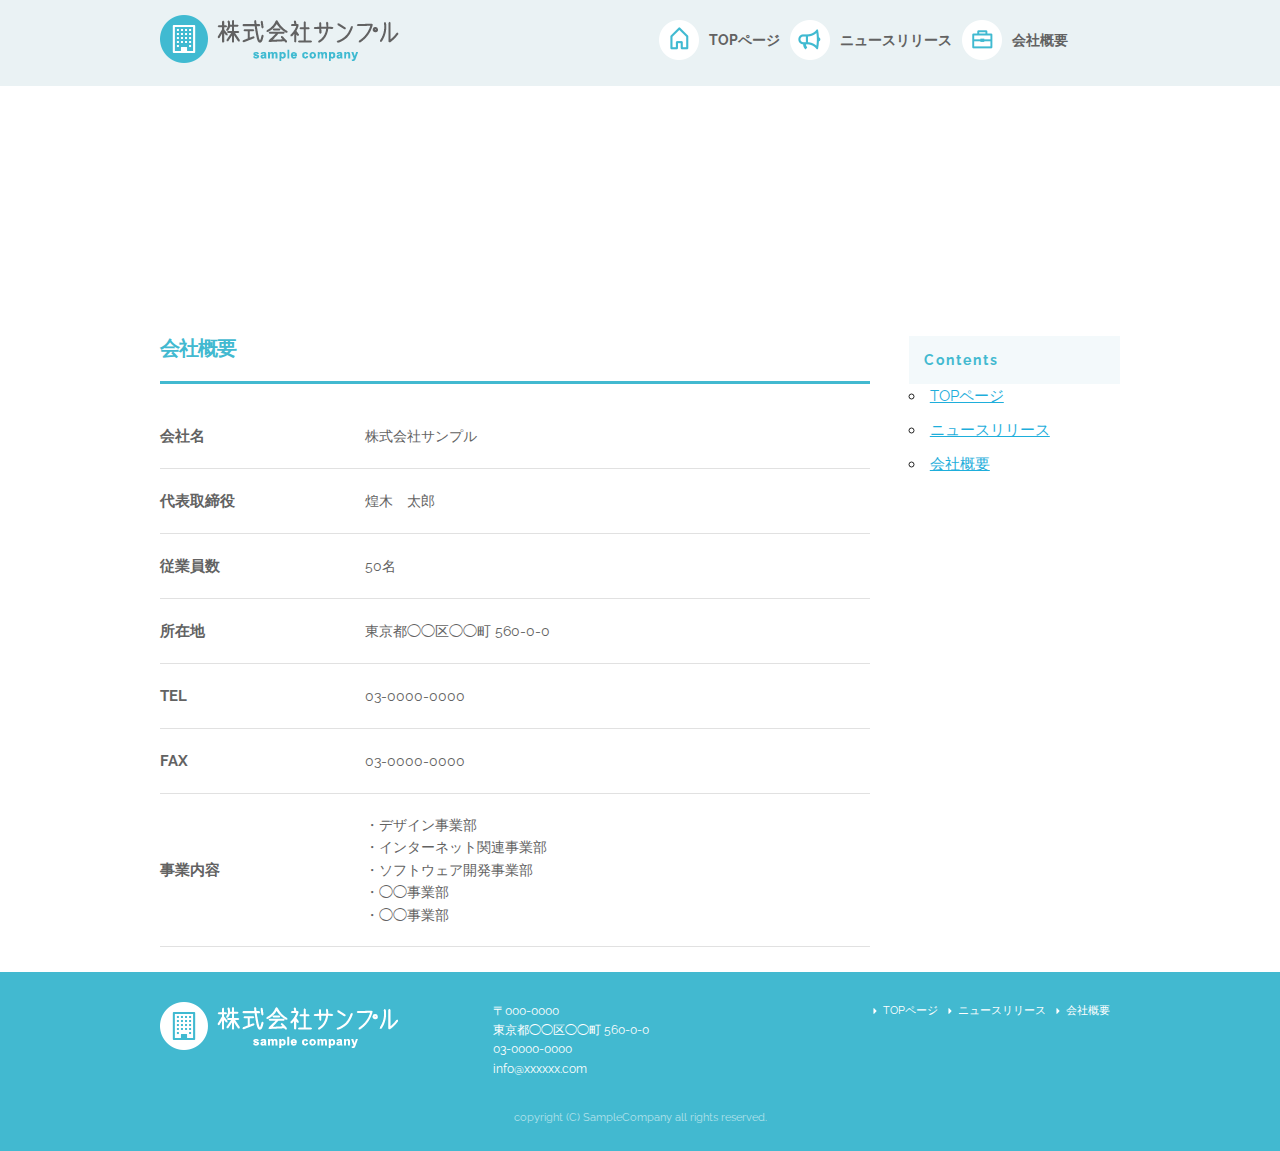
==== company.html @ db597972 "Corporate-site" ====
<!DOCTYPE html>
<html lang="ja">
    <head>

  <!-- Basic Page Needs
  –––––––––––––––––––––––––––––––––––––––––––––––––– -->
  <meta charset="utf-8">
  <title>株式会社サンプル</title>
  <meta name="description" content="">
  <meta name="author" content="">

  <!-- Mobile Specific Metas
  –––––––––––––––––––––––––––––––––––––––––––––––––– -->
  <meta name="viewport" content="width=device-width, initial-scale=1">

  <!-- FONT
  –––––––––––––––––––––––––––––––––––––––––––––––––– -->
  <link href="//fonts.googleapis.com/css?family=Raleway:400,300,600" rel="stylesheet" type="text/css">

  <!-- CSS
  –––––––––––––––––––––––––––––––––––––––––––––––––– -->
  <link rel="stylesheet" href="css/normalize.css">
  <link rel="stylesheet" href="css/skeleton.css">
  <link rel="stylesheet" href="css/sample.css">

  <!-- Favicon
  –––––––––––––––––––––––––––––––––––––––––––––––––– -->
  <link rel="icon" type="image/png" href="images/favicon.png">

</head>

<header>
  <div id="header_in" class="container">
    <div class="row">
      <div class="six columns logo">

        <h1><a href="index.html"><img class="u-max-full-width" src="images/top/logo.png" alt="株式会社サンプル" srcset="images/top/logo@2x.png 2x" /></a></h1>

      </div>
      <div class="six columns navi">

        <div class="sp_navi">
          <img id="sp_navi_btn" class="u-max-full-width" src="images/top/sp_navi.png" alt="sp_navi" srcset="images/top/sp_navi@2x.png 2x" />

          <ul class="sp_navi_li">
            <li><a href="index.html">TOPページ</a></li>
            <li><a href="news.html">ニュースリリース</a></li>
            <li><a href="company.html">会社概要</a></li>
          </ul>
        </div>
        <!-- sp_navi -->

        <div class="pc_navi">

          <ul class="pc_navi_li">
            <li class="navi_toppage"><a href="index.html">TOPページ</a></li>
            <li class="navi_news"><a href="news.html">ニュースリリース</a></li>
            <li class="navi_company"><a href="company.html">会社概要</a></li>
          </ul>

        </div>
        <!-- pc_navi -->

      </div>
    </div>
    <!-- row -->
  </div>
  <!-- header_in -->
</header>

<body>
    <div id="sub_cover">
      <div class="conteiner">
        <div class="row">

          <div class="twelve columns">
            <h2>COMPANY INFO</h2>
          </div>

        </div>
      </div>
    </div>
    
    
    <div id="contents">
      <div class="container">
        <div class="row">

          <div id="main" class="nine columns">
            <h2 class="company_title">会社概要</h2>

            <table class="u-full-width">
              <tbody><tr>
                <th>会社名</th>
                <td>株式会社サンプル</td>
              </tr>
              <tr>
                <th>代表取締役</th>
                <td>煌木　太郎</td>
              </tr>
              <tr>
                <th>従業員数</th>
                <td>50名</td>
              </tr>
              <tr>
                <th>所在地</th>
                <td>東京都◯◯区◯◯町&nbsp;560-0-0</td>
              </tr>
              <tr>
                <th>TEL</th>
                <td>03-0000-0000</td>
              </tr>
              <tr>
                <th>FAX</th>
                <td>03-0000-0000</td>
              </tr>
              <tr>
                <th>事業内容</th>
                <td>
                  ・デザイン事業部<br>
                  ・インターネット関連事業部<br>
                  ・ソフトウェア開発事業部<br>
                  ・◯◯事業部<br>
                  ・◯◯事業部
                </td>
              </tr>
            </tbody></table>


          </div>

          <div id="sidebar" class="three columns">

            <div class="pc_sidemenu">
              <h3>Contents</h3>

              <ul>
                <li><a href="index.html">TOPページ</a></li>
                <li><a href="news.html">ニュースリリース</a></li>
                <li><a href="company.html">会社概要</a></li>
              </ul>
            </div>

            <div class="fb-page fb_iframe_widget" data-href="https://www.facebook.com/facebook" data-tabs="timeline" data-height="300" data-small-header="false" data-adapt-container-width="true" data-hide-cover="false" data-show-facepile="false" fb-xfbml-state="rendered" fb-iframe-plugin-query="adapt_container_width=true&amp;app_id=&amp;container_width=189&amp;height=300&amp;hide_cover=false&amp;href=https%3A%2F%2Fwww.facebook.com%2Ffacebook&amp;locale=ja_JP&amp;sdk=joey&amp;show_facepile=false&amp;small_header=false&amp;tabs=timeline"><span style="vertical-align: bottom; width: 189px; height: 300px;"><iframe name="f57d84d4598ed" width="1000px" height="300px" frameborder="0" allowtransparency="true" allowfullscreen="true" scrolling="no" title="fb:page Facebook Social Plugin" src="https://www.facebook.com/v2.6/plugins/page.php?adapt_container_width=true&amp;app_id=&amp;channel=http%3A%2F%2Fstaticxx.facebook.com%2Fconnect%2Fxd_arbiter%2Fr%2FlY4eZXm_YWu.js%3Fversion%3D42%23cb%3Df3b2650d9bfa548%26domain%3Ddemo.techacademy.jp%26origin%3Dhttp%253A%252F%252Fdemo.techacademy.jp%252Ff15e560014ba92%26relation%3Dparent.parent&amp;container_width=189&amp;height=300&amp;hide_cover=false&amp;href=https%3A%2F%2Fwww.facebook.com%2Ffacebook&amp;locale=ja_JP&amp;sdk=joey&amp;show_facepile=false&amp;small_header=false&amp;tabs=timeline" style="border: none; visibility: visible; width: 189px; height: 300px;" class=""></iframe></span></div>

          </div>

        </div>
      </div>
    </div>
    
    <footer>
  <div class="container">
    <div class="row">
      <div class="four columns sp">
        <img class="u-max-full-width" src="images/top/footer_logo.png" alt="株式会社サンプル" srcset="images/top/footer_logo@2x.png 2x" />
      </div>
      <!-- columns -->
      <div class="four columns foot_address sp">
        〒000-0000<br />
        東京都◯◯区◯◯町 560-0-0<br />
        03-0000-0000<br />
        info@xxxxxx.com
      </div>
      <!-- columns -->
      <div class="four columns">
        <ul class="foot_navi">
          <li><a href="">TOPページ</a></li>
          <li><a href="">ニュースリリース</a></li>
          <li><a href="">会社概要</a></li>
        </ul>
      </div>
      <!-- columns -->
    </div>
    <!-- row -->

    <div class="row">
      <div class="twelve columns sp">
        <p class="copy">copyright (C) SampleCompany all rights reserved.</p>
      </div>
      <!-- columns -->
    </div>
    <!-- row -->
  </div>
</footer>
<!-- //footer -->


<!-- End Document
  –––––––––––––––––––––––––––––––––––––––––––––––––– -->

<script type="text/javascript" src="//ajax.googleapis.com/ajax/libs/jquery/1.10.2/jquery.min.js"></script>

<script>
  $(function(){

    $(document).ready(function(){

      $("#sp_navi_btn").click(function () {
        $(this).next().slideToggle();
      });

    });

  });
</script>


</body>
</html>
    
    
    
    
    
</body>
---- css/skeleton.css ----
/*
* Skeleton V2.0.4
* Copyright 2014, Dave Gamache
* www.getskeleton.com
* Free to use under the MIT license.
* http://www.opensource.org/licenses/mit-license.php
* 12/29/2014
*/


/* Table of contents
––––––––––––––––––––––––––––––––––––––––––––––––––
- Grid
- Base Styles
- Typography
- Links
- Buttons
- Forms
- Lists
- Code
- Tables
- Spacing
- Utilities
- Clearing
- Media Queries
*/


/* Grid
–––––––––––––––––––––––––––––––––––––––––––––––––– */
.container {
  position: relative;
  width: 100%;
  max-width: 960px;
  margin: 0 auto;
  padding: 0 20px;
  box-sizing: border-box; }
.column,
.columns {
  width: 100%;
  float: left;
  box-sizing: border-box; }

/* For devices larger than 400px */
@media (min-width: 400px) {
  .container {
    width: 85%;
    padding: 0; }
}

/* For devices larger than 550px */
@media (min-width: 550px) {
  .container {
    width: 80%; }
  .column,
  .columns {
    margin-left: 4%; }
  .column:first-child,
  .columns:first-child {
    margin-left: 0; }

  .one.column,
  .one.columns                    { width: 4.66666666667%; }
  .two.columns                    { width: 13.3333333333%; }
  .three.columns                  { width: 22%;            }
  .four.columns                   { width: 30.6666666667%; }
  .five.columns                   { width: 39.3333333333%; }
  .six.columns                    { width: 48%;            }
  .seven.columns                  { width: 56.6666666667%; }
  .eight.columns                  { width: 65.3333333333%; }
  .nine.columns                   { width: 74.0%;          }
  .ten.columns                    { width: 82.6666666667%; }
  .eleven.columns                 { width: 91.3333333333%; }
  .twelve.columns                 { width: 100%; margin-left: 0; }

  .one-third.column               { width: 30.6666666667%; }
  .two-thirds.column              { width: 65.3333333333%; }

  .one-half.column                { width: 48%; }

  /* Offsets */
  .offset-by-one.column,
  .offset-by-one.columns          { margin-left: 8.66666666667%; }
  .offset-by-two.column,
  .offset-by-two.columns          { margin-left: 17.3333333333%; }
  .offset-by-three.column,
  .offset-by-three.columns        { margin-left: 26%;            }
  .offset-by-four.column,
  .offset-by-four.columns         { margin-left: 34.6666666667%; }
  .offset-by-five.column,
  .offset-by-five.columns         { margin-left: 43.3333333333%; }
  .offset-by-six.column,
  .offset-by-six.columns          { margin-left: 52%;            }
  .offset-by-seven.column,
  .offset-by-seven.columns        { margin-left: 60.6666666667%; }
  .offset-by-eight.column,
  .offset-by-eight.columns        { margin-left: 69.3333333333%; }
  .offset-by-nine.column,
  .offset-by-nine.columns         { margin-left: 78.0%;          }
  .offset-by-ten.column,
  .offset-by-ten.columns          { margin-left: 86.6666666667%; }
  .offset-by-eleven.column,
  .offset-by-eleven.columns       { margin-left: 95.3333333333%; }

  .offset-by-one-third.column,
  .offset-by-one-third.columns    { margin-left: 34.6666666667%; }
  .offset-by-two-thirds.column,
  .offset-by-two-thirds.columns   { margin-left: 69.3333333333%; }

  .offset-by-one-half.column,
  .offset-by-one-half.columns     { margin-left: 52%; }

}


/* Base Styles
–––––––––––––––––––––––––––––––––––––––––––––––––– */
/* NOTE
html is set to 62.5% so that all the REM measurements throughout Skeleton
are based on 10px sizing. So basically 1.5rem = 15px :) */
html {
  font-size: 62.5%; }
body {
  font-size: 1.5em; /* currently ems cause chrome bug misinterpreting rems on body element */
  line-height: 1.6;
  font-weight: 400;
  font-family: "Raleway", "HelveticaNeue", "Helvetica Neue", Helvetica, Arial, sans-serif;
  color: #222; }


/* Typography
–––––––––––––––––––––––––––––––––––––––––––––––––– */
h1, h2, h3, h4, h5, h6 {
  margin-top: 0;
  margin-bottom: 2rem;
  font-weight: 300; }
h1 { font-size: 4.0rem; line-height: 1.2;  letter-spacing: -.1rem;}
h2 { font-size: 3.6rem; line-height: 1.25; letter-spacing: -.1rem; }
h3 { font-size: 3.0rem; line-height: 1.3;  letter-spacing: -.1rem; }
h4 { font-size: 2.4rem; line-height: 1.35; letter-spacing: -.08rem; }
h5 { font-size: 1.8rem; line-height: 1.5;  letter-spacing: -.05rem; }
h6 { font-size: 1.5rem; line-height: 1.6;  letter-spacing: 0; }

/* Larger than phablet */
@media (min-width: 550px) {
  h1 { font-size: 5.0rem; }
  h2 { font-size: 4.2rem; }
  h3 { font-size: 3.6rem; }
  h4 { font-size: 3.0rem; }
  h5 { font-size: 2.4rem; }
  h6 { font-size: 1.5rem; }
}

p {
  margin-top: 0; }


/* Links
–––––––––––––––––––––––––––––––––––––––––––––––––– */
a {
  color: #1EAEDB; }
a:hover {
  color: #0FA0CE; }


/* Buttons
–––––––––––––––––––––––––––––––––––––––––––––––––– */
.button,
button,
input[type="submit"],
input[type="reset"],
input[type="button"] {
  display: inline-block;
  height: 38px;
  padding: 0 30px;
  color: #555;
  text-align: center;
  font-size: 11px;
  font-weight: 600;
  line-height: 38px;
  letter-spacing: .1rem;
  text-transform: uppercase;
  text-decoration: none;
  white-space: nowrap;
  background-color: transparent;
  border-radius: 4px;
  border: 1px solid #bbb;
  cursor: pointer;
  box-sizing: border-box; }
.button:hover,
button:hover,
input[type="submit"]:hover,
input[type="reset"]:hover,
input[type="button"]:hover,
.button:focus,
button:focus,
input[type="submit"]:focus,
input[type="reset"]:focus,
input[type="button"]:focus {
  color: #333;
  border-color: #888;
  outline: 0; }
.button.button-primary,
button.button-primary,
input[type="submit"].button-primary,
input[type="reset"].button-primary,
input[type="button"].button-primary {
  color: #FFF;
  background-color: #33C3F0;
  border-color: #33C3F0; }
.button.button-primary:hover,
button.button-primary:hover,
input[type="submit"].button-primary:hover,
input[type="reset"].button-primary:hover,
input[type="button"].button-primary:hover,
.button.button-primary:focus,
button.button-primary:focus,
input[type="submit"].button-primary:focus,
input[type="reset"].button-primary:focus,
input[type="button"].button-primary:focus {
  color: #FFF;
  background-color: #1EAEDB;
  border-color: #1EAEDB; }


/* Forms
–––––––––––––––––––––––––––––––––––––––––––––––––– */
input[type="email"],
input[type="number"],
input[type="search"],
input[type="text"],
input[type="tel"],
input[type="url"],
input[type="password"],
textarea,
select {
  height: 38px;
  padding: 6px 10px; /* The 6px vertically centers text on FF, ignored by Webkit */
  background-color: #fff;
  border: 1px solid #D1D1D1;
  border-radius: 4px;
  box-shadow: none;
  box-sizing: border-box; }
/* Removes awkward default styles on some inputs for iOS */
input[type="email"],
input[type="number"],
input[type="search"],
input[type="text"],
input[type="tel"],
input[type="url"],
input[type="password"],
textarea {
  -webkit-appearance: none;
     -moz-appearance: none;
          appearance: none; }
textarea {
  min-height: 65px;
  padding-top: 6px;
  padding-bottom: 6px; }
input[type="email"]:focus,
input[type="number"]:focus,
input[type="search"]:focus,
input[type="text"]:focus,
input[type="tel"]:focus,
input[type="url"]:focus,
input[type="password"]:focus,
textarea:focus,
select:focus {
  border: 1px solid #33C3F0;
  outline: 0; }
label,
legend {
  display: block;
  margin-bottom: .5rem;
  font-weight: 600; }
fieldset {
  padding: 0;
  border-width: 0; }
input[type="checkbox"],
input[type="radio"] {
  display: inline; }
label > .label-body {
  display: inline-block;
  margin-left: .5rem;
  font-weight: normal; }


/* Lists
–––––––––––––––––––––––––––––––––––––––––––––––––– */
ul {
  list-style: circle inside; }
ol {
  list-style: decimal inside; }
ol, ul {
  padding-left: 0;
  margin-top: 0; }
ul ul,
ul ol,
ol ol,
ol ul {
  margin: 1.5rem 0 1.5rem 3rem;
  font-size: 90%; }
li {
  margin-bottom: 1rem; }


/* Code
–––––––––––––––––––––––––––––––––––––––––––––––––– */
code {
  padding: .2rem .5rem;
  margin: 0 .2rem;
  font-size: 90%;
  white-space: nowrap;
  background: #F1F1F1;
  border: 1px solid #E1E1E1;
  border-radius: 4px; }
pre > code {
  display: block;
  padding: 1rem 1.5rem;
  white-space: pre; }


/* Tables
–––––––––––––––––––––––––––––––––––––––––––––––––– */
th,
td {
  padding: 12px 15px;
  text-align: left;
  border-bottom: 1px solid #E1E1E1; }
th:first-child,
td:first-child {
  padding-left: 0; }
th:last-child,
td:last-child {
  padding-right: 0; }


/* Spacing
–––––––––––––––––––––––––––––––––––––––––––––––––– */
button,
.button {
  margin-bottom: 1rem; }
input,
textarea,
select,
fieldset {
  margin-bottom: 1.5rem; }
pre,
blockquote,
dl,
figure,
table,
p,
ul,
ol,
form {
  margin-bottom: 2.5rem; }


/* Utilities
–––––––––––––––––––––––––––––––––––––––––––––––––– */
.u-full-width {
  width: 100%;
  box-sizing: border-box; }
.u-max-full-width {
  max-width: 100%;
  box-sizing: border-box; }
.u-pull-right {
  float: right; }
.u-pull-left {
  float: left; }


/* Misc
–––––––––––––––––––––––––––––––––––––––––––––––––– */
hr {
  margin-top: 3rem;
  margin-bottom: 3.5rem;
  border-width: 0;
  border-top: 1px solid #E1E1E1; }


/* Clearing
–––––––––––––––––––––––––––––––––––––––––––––––––– */

/* Self Clearing Goodness */
.container:after,
.row:after,
.u-cf {
  content: "";
  display: table;
  clear: both; }


/* Media Queries
–––––––––––––––––––––––––––––––––––––––––––––––––– */
/*
Note: The best way to structure the use of media queries is to create the queries
near the relevant code. For example, if you wanted to change the styles for buttons
on small devices, paste the mobile query code up in the buttons section and style it
there.
*/


/* Larger than mobile */
@media (min-width: 400px) {}

/* Larger than phablet (also point when grid becomes active) */
@media (min-width: 550px) {}

/* Larger than tablet */
@media (min-width: 750px) {}

/* Larger than desktop */
@media (min-width: 1000px) {}

/* Larger than Desktop HD */
@media (min-width: 1200px) {}
---- css/sample.css ----
html {
  font-size: 62.5%;
}

/**************************************/
header {
  background: #eaf2f4;
}
header #header_in {
  padding-top: 10px;
  padding-bottom: 4px;
}
@media (max-width: 550px) {
  header .logo {
    width: 190px;
  }
  header .navi {
    width: 40px;
    float: right;
  }
}
header .sp_navi_li {
  width: 180px;
  position: absolute;
  top: 50px;
  right: 2%;
  border: 1px solid #eee;
  background: white;
  margin: 0;
  padding: 0;
  display: none;
  z-index: 100;
}
header .sp_navi_li li {
  list-style: none;
  margin: 0;
  padding: 0;
}
header .sp_navi_li li a {
  display: block;
  padding: 10px 8px;
  border-bottom: 1px solid #eee;
  font-size: 14px;
  text-decoration: none;
}
@media (min-width: 550px) {
  header .sp_navi {
    display: none;
  }
  header #header_in {
    padding: 15px 0 10px 0;
  }
  header .pc_navi_li {
    margin: 0;
    padding: 0;
  }
  header .pc_navi_li li {
    list-style: none;
    margin: 5px 0 0 0;
    padding: 0;
  }
  header .pc_navi_li li a {
    color: #626262;
    text-decoration: none;
    font-weight: bold;
    font-size: 14px;
    font-size: 1.4rem;
    float: left;
    padding-right: 10px;
  }
  header .pc_navi_li li a:hover {
    color: #42b9d0;
  }
  header .pc_navi_li li.navi_toppage a {
    background-repeat: no-repeat;
    display: inline-block;
    line-height: 40px;
    padding-left: 50px;
    background-image: url("../images/top/navi_top.png");
    background-size: 40px 40px;
  }
}
@media screen and (min-width: 550px) and (-webkit-min-device-pixel-ratio: 2), (min-width: 550px) and (min-resolution: 2dppx) {
  header .pc_navi_li li.navi_toppage a {
    background-image: url("../images/top/navi_top@2x.png");
  }
}
@media (min-width: 550px) {
  header .pc_navi_li li.navi_news a {
    background-repeat: no-repeat;
    display: inline-block;
    line-height: 40px;
    padding-left: 50px;
    background-image: url("../images/top/navi_news.png");
    background-size: 40px 40px;
  }
}
@media screen and (min-width: 550px) and (-webkit-min-device-pixel-ratio: 2), (min-width: 550px) and (min-resolution: 2dppx) {
  header .pc_navi_li li.navi_news a {
    background-image: url("../images/top/navi_news@2x.png");
  }
}
@media (min-width: 550px) {
  header .pc_navi_li li.navi_company a {
    background-repeat: no-repeat;
    display: inline-block;
    line-height: 40px;
    padding-left: 50px;
    background-image: url("../images/top/navi_company.png");
    background-size: 40px 40px;
  }
}
@media screen and (min-width: 550px) and (-webkit-min-device-pixel-ratio: 2), (min-width: 550px) and (min-resolution: 2dppx) {
  header .pc_navi_li li.navi_company a {
    background-image: url("../images/top/navi_company@2x.png");
  }
}

@media (max-width: 550px) {
  header .pc_navi {
    display: none;
  }
}

#cover_area {
  text-align: center;
  padding: 80px 0;
  background-image: url("../images/top/cover.jpg");
  background-size: cover;
}
@media screen and (-webkit-min-device-pixel-ratio: 2), (min-resolution: 2dppx) {
  #cover_area {
    background-image: url("../images/top/cover@2x.jpg");
  }
}
@media (min-width: 550px) {
  #cover_area {
    text-align: left;
    height: 420px;
    padding: 0;
  }
  #cover_area img {
    margin-top: 180px;
    margin-left: 70px;
  }
}

#service_area {
  padding-top: 20px;
}
@media (min-width: 550px) {
  #service_area {
    padding-top: 30px;
  }
}
#service_area .columns {
  color: #626262;
}
#service_area .columns .service_title {
  font-size: 18px;
  font-size: 1.8rem;
  font-weight: bold;
  margin-top: 8px;
}
#service_area .columns p {
  font-size: 15px;
  font-size: 1.5rem;
  margin-top: 10px;
}
@media (min-width: 550px) {
  #service_area .columns .service_title {
    font-size: 16px;
    font-size: 1.6rem;
  }
  #service_area .columns p {
    font-size: 13px;
    font-size: 1.3rem;
  }
}

#news_area {
  background-color: #eaf2f4;
}
@media (min-width: 550px) {
  #news_area .container {
    padding: 0px 10% 50px 10%;
  }
}
#news_area .news_title {
  text-align: center;
  font-size: 26px;
  font-size: 2.6rem;
  color: #42b9d0;
  padding: 15px 0 10px 0;
  font-weight: bold;
  letter-spacing: 0.2rem;
}
#news_area .news_lists li {
  list-style: none;
  font-size: 15px;
  font-size: 1.5rem;
}
#news_area .news_lists li span {
  color: #42b9d0;
  font-weight: bold;
  display: block;
  margin-bottom: 3px;
}
@media (min-width: 550px) {
  #news_area .news_title {
    text-align: center;
    font-size: 22px;
    font-size: 2.2rem;
    color: #42b9d0;
    padding: 50px 0 41px 0;
    letter-spacing: 0.2rem;
  }
  #news_area .news_lists li {
    list-style: none;
    font-size: 14px;
    font-size: 1.4rem;
    margin-bottom: 20px;
  }
  #news_area .news_lists li span {
    color: #42b9d0;
    font-weight: bold;
    display: inline;
    margin-bottom: 0px;
  }
}

footer {
  background-color: #42b9d0;
  color: #fff;
  padding-top: 20px;
}
@media (max-width: 550px) {
  footer .container {
    margin: 0;
    padding: 0;
  }
  footer .sp {
    padding: 0 6%;
    margin: 0 auto;
  }
  footer .foot_navi {
    margin-top: 20px;
  }
  footer .foot_navi li {
    list-style: none;
    margin-bottom: 1px;
  }
  footer .foot_navi li a {
    color: #42b9d0;
    background-color: #eaf2f4;
    display: block;
    text-align: center;
    font-weight: bold;
    text-decoration: none;
    font-size: 16px;
    font-size: 1.6rem;
    padding: 16px 0;
  }
}
footer .foot_address {
  font-size: 16px;
  font-size: 1.6rem;
  padding-top: 10px;
}
footer .copy {
  text-align: center;
  font-size: 11px;
  font-size: 1.1rem;
  color: #b2e1ea;
}
@media (min-width: 550px) {
  footer {
    padding-top: 30px;
  }
  footer .foot_address {
    padding: 0px;
    font-size: 12px;
    font-size: 1.2rem;
  }
  footer .foot_navi {
    float: right;
  }
  footer .foot_navi li {
    list-style: none;
    background-repeat: no-repeat;
    background-position: left center;
    display: inline-block;
    float: left;
    margin-right: 10px;
    font-size: 11px;
    font-size: 1.1rem;
    background-image: url("../images/top/foot_arroehead.png");
    background-size: 4px 6px;
  }
}
@media screen and (min-width: 550px) and (-webkit-min-device-pixel-ratio: 2), (min-width: 550px) and (min-resolution: 2dppx) {
  footer .foot_navi li {
    background-image: url("../images/top/foot_arroehead@2x.png");
  }
}
@media (min-width: 550px) {
  footer .foot_navi a {
    color: white;
    padding-left: 10px;
    text-decoration: none;
  }
  footer .foot_navi a:hover {
    color: #eaf2f4;
  }
  footer .copy {
    margin-top: 30px;
  }
}

h1 {
  margin: 0;
  padding: 0;
}

/*# sourceMappingURL=sample.css.map */

/*news */

@media (min-width: 550px){
#sub_cover h2 {
    text-align: center;
    color: white;
    font-size: 32px;
    font-size: 3.2rem;
    font-weight: bold;
    margin: 0;
    letter-spacing: 0.2rem;
}
}

#sub_cover{
    background-image: url(../images/news/sub_cover.jpg);
    background-size: cover;
    padding: 80px 0;
    padding-top: 80px;
    padding-right: 0px;
    padding-bottom: 80px;
    padding-left: 0px;
    margin-bottom:50px;
}
#contents #main h2{
  border-bottom-color:rgb(66, 185, 208);
  border-bottom-style:solid;
  border-bottom-width:3px;
  color:rgb(66, 185, 208);
  font-size: 20px;
  font-size: 2rem;
  padding-bottom: 20px;
  font-weight: 700;
}

#contents #main .news_li{
  font-size:15px;
  font-weight:400;
  height:25px;
  line-height:24px;
  list-style-image:none;
  list-style-position:outside;
  list-style-type:none;
  margin-bottom:10px;
  padding-bottom:5px;
  text-align:left;
}

#contents #sidebar .pc_sidemenu h3 {
    color: #42b9d0;
    font-size: 14px;
    font-size: 1.4rem;
    letter-spacing: 0.2rem;
    font-weight: bold;
    background-color: #f3f9fb;
    padding: 15px;
    margin-bottom: 0px;
}

#contents #main .news_li li span{
  color:rgb(66, 185, 208);
  display:inline-block;
 font-family:Raleway, HelveticaNeue, "Helvetica Neue", Helvetica, Arial, sans-serif;
 font-size:15px;
 font-weight:700;
 height:24px;
 line-height:24px;
 list-style-image:none;
 list-style-position:outside;
 list-style-type:none;
 margin-bottom:0px;
 padding-right:10px;
 text-align:left;
}


/*companyinfo*/

#sub_cover{
  background-image:url(http://demo.techacademy.jp/webdesign/corporate-site/images/news/sub_cover.jpg);
 background-size:cover;
 color:rgb(34, 34, 34);
 display:block;
 font-family:Raleway, HelveticaNeue, "Helvetica Neue", Helvetica, Arial, sans-serif;
 font-size:15px;
 font-weight:400;
 height:40px;
 line-height:24px;
 padding-bottom:80px;
 padding-left:0px;
 padding-right:0px;
 padding-top:80px;
 margin-bottom: 50px;
}

#contents #main td {
    padding: 20px 0;
    color: #626262;
    font-size: 14px;
    font-size: 1.4rem;
}

#contents #main th {
    padding-right: 20px;
    padding: 20px 0;
    color: #626262;
    text-align: left;
    
}
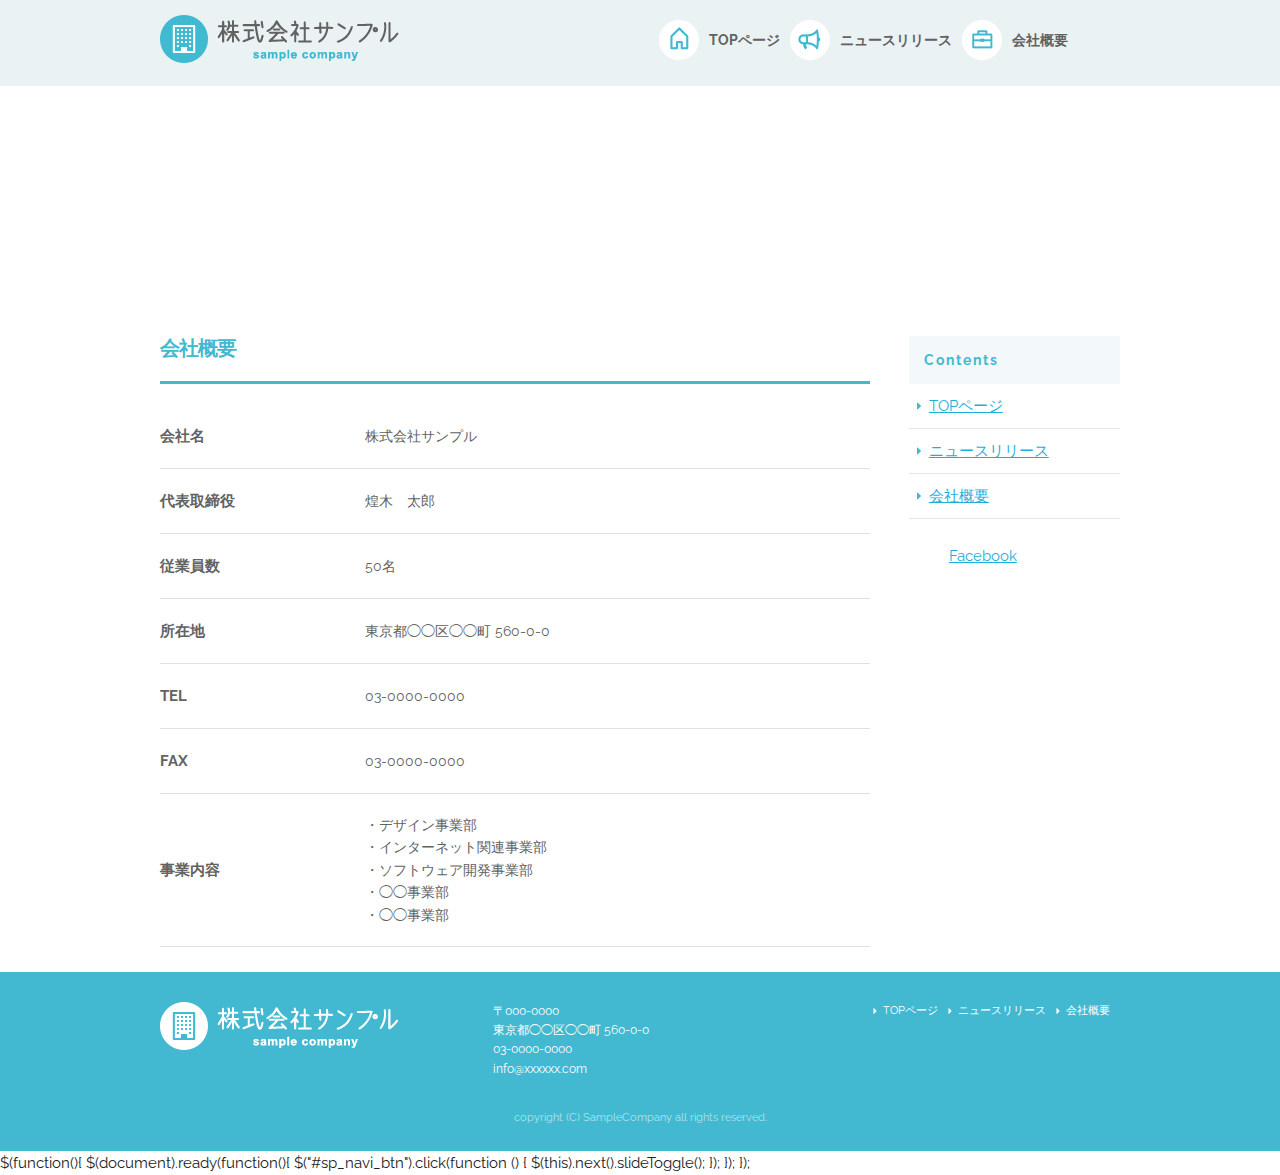
==== commit 05bd76eb: "Coprate-site retry2" ====
--- a/company.html
+++ b/company.html
@@ -1,6 +1,6 @@
 <!DOCTYPE html>
 <html lang="ja">
-    <head>
+<head>
 
   <!-- Basic Page Needs
   –––––––––––––––––––––––––––––––––––––––––––––––––– -->
@@ -28,7 +28,23 @@
   <link rel="icon" type="image/png" href="images/favicon.png">
 
 </head>
-
+<body>
+  
+  
+<div id="fb-root"></div>
+<script>(function(d, s, id) {
+  var js, fjs = d.getElementsByTagName(s)[0];
+  if (d.getElementById(id)) return;
+  js = d.createElement(s); js.id = id;
+  js.src = 'https://connect.facebook.net/ja_JP/sdk.js#xfbml=1&version=v2.11';
+  fjs.parentNode.insertBefore(js, fjs);
+}(document, 'script', 'facebook-jssdk'));</script>
+
+    
+  
+
+  <!-- Primary Page Layout
+  –––––––––––––––––––––––––––––––––––––––––––––––––– -->
 <header>
   <div id="header_in" class="container">
     <div class="row">
@@ -68,7 +84,6 @@
   <!-- header_in -->
 </header>
 
-<body>
     <div id="sub_cover">
       <div class="conteiner">
         <div class="row">
@@ -140,15 +155,19 @@
                 <li><a href="company.html">会社概要</a></li>
               </ul>
             </div>
-
-            <div class="fb-page fb_iframe_widget" data-href="https://www.facebook.com/facebook" data-tabs="timeline" data-height="300" data-small-header="false" data-adapt-container-width="true" data-hide-cover="false" data-show-facepile="false" fb-xfbml-state="rendered" fb-iframe-plugin-query="adapt_container_width=true&amp;app_id=&amp;container_width=189&amp;height=300&amp;hide_cover=false&amp;href=https%3A%2F%2Fwww.facebook.com%2Ffacebook&amp;locale=ja_JP&amp;sdk=joey&amp;show_facepile=false&amp;small_header=false&amp;tabs=timeline"><span style="vertical-align: bottom; width: 189px; height: 300px;"><iframe name="f57d84d4598ed" width="1000px" height="300px" frameborder="0" allowtransparency="true" allowfullscreen="true" scrolling="no" title="fb:page Facebook Social Plugin" src="https://www.facebook.com/v2.6/plugins/page.php?adapt_container_width=true&amp;app_id=&amp;channel=http%3A%2F%2Fstaticxx.facebook.com%2Fconnect%2Fxd_arbiter%2Fr%2FlY4eZXm_YWu.js%3Fversion%3D42%23cb%3Df3b2650d9bfa548%26domain%3Ddemo.techacademy.jp%26origin%3Dhttp%253A%252F%252Fdemo.techacademy.jp%252Ff15e560014ba92%26relation%3Dparent.parent&amp;container_width=189&amp;height=300&amp;hide_cover=false&amp;href=https%3A%2F%2Fwww.facebook.com%2Ffacebook&amp;locale=ja_JP&amp;sdk=joey&amp;show_facepile=false&amp;small_header=false&amp;tabs=timeline" style="border: none; visibility: visible; width: 189px; height: 300px;" class=""></iframe></span></div>
-
-          </div>
-
-        </div>
-      </div>
-    </div>
-    
+            
+         <!-- #facebook_area -->  
+        <div class="fb-page" data-href="https://www.facebook.com/facebook" data-tabs="timeline" data-width="250" data-height="400" data-small-header="false" data-adapt-container-width="true" data-hide-cover="false" data-show-facepile="true"><blockquote cite="https://www.facebook.com/facebook" class="fb-xfbml-parse-ignore"><a href="https://www.facebook.com/facebook">Facebook</a></blockquote></div>
+  
+
+
+     </div>
+
+        </div>
+
+        </div>
+      </div>
+
     <footer>
   <div class="container">
     <div class="row">
@@ -189,9 +208,6 @@
 <!-- End Document
   –––––––––––––––––––––––––––––––––––––––––––––––––– -->
 
-<script type="text/javascript" src="//ajax.googleapis.com/ajax/libs/jquery/1.10.2/jquery.min.js"></script>
-
-<script>
   $(function(){
 
     $(document).ready(function(){
@@ -203,14 +219,6 @@
     });
 
   });
-</script>
-
 
 </body>
 </html>
-    
-    
-    
-    
-    
-</body>--- a/css/sample.css
+++ b/css/sample.css
@@ -36,6 +36,8 @@
   margin: 0;
   padding: 0;
 }
+
+
 header .sp_navi_li li a {
   display: block;
   padding: 10px 8px;
@@ -110,17 +112,7 @@
     background-size: 40px 40px;
   }
 }
-@media screen and (min-width: 550px) and (-webkit-min-device-pixel-ratio: 2), (min-width: 550px) and (min-resolution: 2dppx) {
-  header .pc_navi_li li.navi_company a {
-    background-image: url("../images/top/navi_company@2x.png");
-  }
-}
-
-@media (max-width: 550px) {
-  header .pc_navi {
-    display: none;
-  }
-}
+
 
 #cover_area {
   text-align: center;
@@ -232,7 +224,7 @@
 footer {
   background-color: #42b9d0;
   color: #fff;
-  padding-top: 20px;
+  padding-top: 100px;
 }
 @media (max-width: 550px) {
   footer .container {
@@ -326,12 +318,23 @@
 
 /*news */
 
-@media (min-width: 550px){
+
 #sub_cover h2 {
     text-align: center;
     color: white;
     font-size: 32px;
     font-size: 3.2rem;
+    font-weight: bold;
+    margin: 0;
+    letter-spacing: 0.2rem;
+}
+}
+@media screen and (max-width: 769px){
+#sub_cover h2 {
+    text-align: center;
+    color: white;
+    font-size: 16px;
+    font-size: 1.6rem;
     font-weight: bold;
     margin: 0;
     letter-spacing: 0.2rem;
@@ -362,7 +365,6 @@
 #contents #main .news_li{
   font-size:15px;
   font-weight:400;
-  height:25px;
   line-height:24px;
   list-style-image:none;
   list-style-position:outside;
@@ -419,6 +421,27 @@
  margin-bottom: 50px;
 }
 
+#contents #sidebar .pc_sidemenu li {
+    list-style: none;
+    display: block;
+    border-bottom: 1px solid #e5e5e5;
+    background-repeat: no-repeat;
+    background-position: 8px center;
+    margin-bottom: 0px;
+    padding: 10px 10px 10px 20px;
+    background-image: url(../images/news/side_arrow.png);
+    background-size: 4px 8px;
+}
+
+
+
+@media (max-width: 768px){
+#sub_cover {
+    
+}
+}
+
+
 #contents #main td {
     padding: 20px 0;
     color: #626262;
@@ -431,5 +454,14 @@
     padding: 20px 0;
     color: #626262;
     text-align: left;
-    
-}+}
+
+.fb-page{
+    margin-bottom: 50px;
+}
+
+
+@media screen and (max-width: 769px){
+    .pc_navi{display: none;} 
+    .pc_sidemenu{display: none;}
+}
